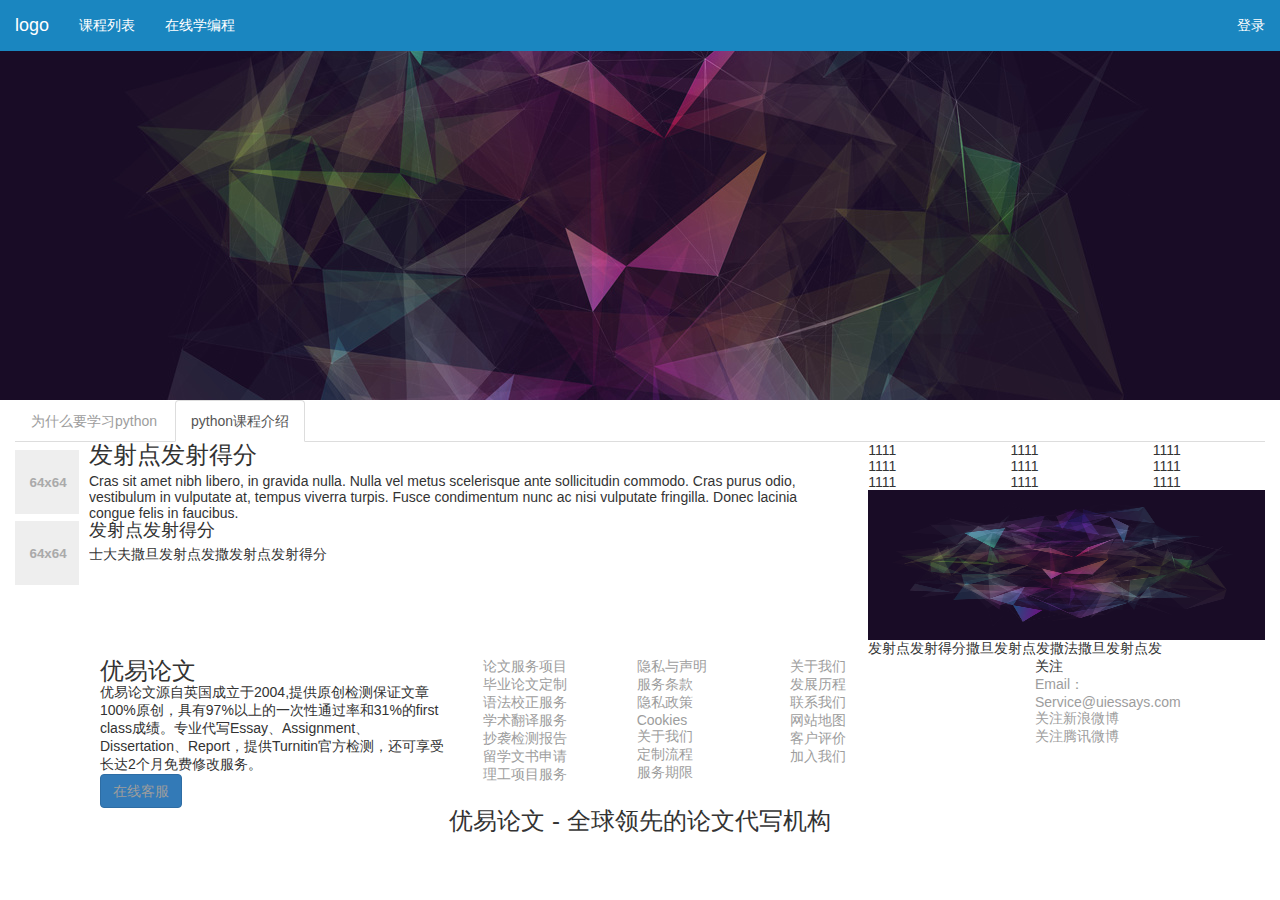
==== index.html @ b6faaed5 "jiaoyu" ====
<!DOCTYPE html>
<html>
	<head>
		<meta charset="UTF-8">
		<meta http-equiv="X-UA-Compatible" content="IE=edge">
   		<meta name="viewport" content="width=device-width, initial-scale=1">
		<title></title>
		<!--<link rel="icon" href="img/favicon.ico">-->
		<link rel="stylesheet" href="plugins/bootstrap/css/bootstrap.css"/>
	    <link rel="stylesheet" href="css/common.css"/>
	    <script type="text/javascript" src="plugins/jquery/jquery-1.10.2.js"></script>
	    <script type="text/javascript" src="plugins/bootstrap/js/bootstrap.js"></script>
	    <script type="text/javascript" src="js/common.js"></script>
	    <style>
	    	.top-picture {
	    		height: 400px;
	    		background: url("img/top-img1.jpg");
	    		background-position: 50%;
	    	}
	    </style>
	</head>
	<body>
		<!--头部菜单 start-->
		<nav class="navbar navbar-theme1 navbar-fixed-top" role="navigation">
		    <div class="container-fluid">
		        <div class="navbar-header">
		            <button type="button" class="navbar-toggle collapsed" data-toggle="collapse" data-target="#navbar" aria-expanded="false" aria-controls="navbar">
		                <span class="sr-only">BI统计分析</span>
		                <span class="icon-bar"></span>
		                <span class="icon-bar"></span>
		                <span class="icon-bar"></span>
		            </button>
		            <a class="navbar-brand" href="#">
		            	logo
		            </a>
		        </div>
		        <div id="navbar" class="navbar-collapse collapse">
		        	<ul class="nav navbar-nav">
		                <li><a href="#">课程列表</a></li>
		                <li><a href="#">在线学编程</a></li>
		            </ul>
		            <ul class="nav navbar-nav navbar-right">
		                <li class="dropdown">
		                    <a id="userBox" data-toggle="dropdown" href="#">
		                    	登录
		                    </a>
		                </li>
		            </ul>
		        </div>
		    </div>
		</nav>
		<!--头部菜单 end-->
		
		<div class="main-body">
			<div class="container-fluid top-picture">
				
			</div>
			
			<div class="container-fluid">
				<ul id="myTab" class="nav nav-tabs">
					<li>
						<a href="#whyPython" data-toggle="tab">
							为什么要学习python
						</a>
					</li>
					<li class="active">
						<a href="#introducePython" data-toggle="tab">python课程介绍</a>
					</li>
				</ul>
				
				<div id="myTabContent" class="tab-content">
					<div id="whyPython" class="tab-pane fade">
						<p>W3Cschoool菜鸟教程是一个提供最新的web技术站点，本站免费提供了建站相关的技术文档，帮助广大web技术爱好者快速入门并建立自己的网站。菜鸟先飞早入行——学的不仅是技术，更是梦想。</p>
					</div>
					<div id="introducePython" class="tab-pane fade row in active">
						<ul class="col-md-8 col-lg-8">
							<li>
								<div class="media">
								   	<a class="media-left media-middle" href="#">
								     	<img alt="64x64" style="width:64px;height:64px;" src="[data-uri]"/>
								   	</a>
								   	<div class="media-body">
								     	<h3 class="media-heading">发射点发射得分</h3>
								     	<p>Cras sit amet nibh libero, in gravida nulla. Nulla vel metus scelerisque ante sollicitudin commodo. Cras purus odio, vestibulum in vulputate at, tempus viverra turpis. Fusce condimentum nunc ac nisi vulputate fringilla. Donec lacinia congue felis in faucibus.</p>
								  	</div>
								</div>
							</li>
							<li>
								<div class="media">
								   	<a class="media-left media-middle" href="#">
								     	<img alt="64x64" style="width:64px;height:64px;" src="[data-uri]"/>
								   	</a>
								   	<div class="media-body">
								     	<h4 class="media-heading">发射点发射得分</h4>
								     	<p>士大夫撒旦发射点发撒发射点发射得分</p>
								  	</div>
								</div>
							</li>
						</ul>
						
						<div class="col-md-4 col-lg-4">
							<div class="row">
								<div class="col-md-4 col-lg-4">
									<p>1111</p>
									<p>1111</p>
									<p>1111</p>
								</div>
								<div class="col-md-4 col-lg-4">
									<p>1111</p>
									<p>1111</p>
									<p>1111</p>
								</div>
								<div class="col-md-4 col-lg-4">
									<p>1111</p>
									<p>1111</p>
									<p>1111</p>
								</div>
							</div>
							
							<img style="width:100%; height: 150px;" src="img/top-img1.jpg" alt="" />
						
							<p>发射点发射得分撒旦发射点发撒法撒旦发射点发</p>
						</div>
					</div>
				</div>
				
			</div>
		</div>
		
		<footer id="footer">
			<div class="container">
				<div class="footleft col-xs-12 col-md-10">
					<div class="col-xs-12 col-md-5 text-left">
						<h3 class="ui-logo-text hide-text">优易论文</h3>
						<p class="hidden-xs">
							优易论文源自英国成立于2004,提供原创检测保证文章100%原创，具有97%以上的一次性通过率和31%的first class成绩。专业代写Essay、Assignment、Dissertation、Report，提供Turnitin官方检测，还可享受长达2个月免费修改服务。
						</p>
						<div class="row-online">
							<a href="http://wpa.qq.com/msgrd?v=3&amp;uin=903898506&amp;site=qq&amp;menu=yes" class="btn btn-primary btn-online"><i class="uicon-qq"></i> 在线客服</a>
						</div>
					</div>
					<ul class="col-xs-4 col-md-2 service-items sec hidden-xs">
						<li class="title"><a href="http://www.uiessays.com/services">论文服务项目</a></li>
						<li><a href="http://www.uiessays.com/order-now" target="_blank">毕业论文定制</a></li>
						<li><a href="http://www.uiessays.com/grammar-order-now" target="_blank">语法校正服务</a></li>
						<li><a href="http://www.uiessays.com/translate-order-now" target="_blank">学术翻译服务</a></li>
						<li><a href="http://www.uiessays.com/turnitin-order-now" target="_blank">抄袭检测报告</a></li>
						<li><a href="http://www.uiessays.com/application-order-now" target="_blank">留学文书申请</a></li>
						<li><a href="http://www.uiessays.com/polytechnic-order-now" target="_blank">理工项目服务</a></li>
					</ul>
					<ul class="col-xs-4 col-md-2 privacy-items sec hidden-xs">
						<li class="title"><a href="http://www.uiessays.com/about#PrivacyPolicy" target="_blank" rel="nofollow">隐私与声明</a></li>
						<li><a href="http://www.uiessays.com/about/tos">服务条款</a></li>
						<li><a href="http://www.uiessays.com/about/privacy_policy">隐私政策</a></li>
						<li><a href="http://www.uiessays.com/about/cookies">Cookies</a></li>
						<li><a href="http://www.uiessays.com/about/us">关于我们</a></li>
						<li><a href="http://www.uiessays.com/process" target="_blank">定制流程</a></li>
						<li><a href="http://www.uiessays.com/process" target="_blank">服务期限</a></li>
					</ul>
					<ul class="col-xs-4 col-md-2 about-us sec hidden-xs">
						<li class="title"><a href="http://www.uiessays.com/about/us">关于我们</a></li>
						<li><a href="http://www.uiessays.com/timeline" target="_blank">发展历程</a></li>
						<li><a href="http://www.uiessays.com/about/contact_us">联系我们</a></li>
						<li><a href="http://www.uiessays.com/sitemap" target="_blank" rel="nofollow">网站地图</a></li>
						<li><a href="http://www.uiessays.com/topic/feedback" target="_blank" rel="nofollow">客户评价</a></li>
						<li><a href="http://www.uiessays.com/joinus" target="_blank" rel="nofollow" class="text-warning">加入我们</a></li>
					</ul>
				</div>
				<div class="col-xs-12 footright col-md-2 text-left">
					<ul class="sec">
						<li class="title">关注</li>
						<li>
							<a href="http://wpa.qq.com/msgrd?v=3&amp;uin=903898506&amp;site=qq&amp;menu=yes" target="_blank" rel="nofollow">
								Email：Service@uiessays.com
							</a>
						</li>
						<li class="social-icon">
							<ul>
								<li>
									<a class="social-sina" rel="external nofollow" target="_blank" href="http://weibo.com/writingservice">
										<i class="uicon-weibo"></i>
										<span class="hide-text">关注新浪微博</span>
									</a>
								</li>
								<li>
									<a class="social-t" rel="external nofollow" target="_blank" href="http://t.qq.com/assignment-YouYi">
										<i class=" uicon-tencent-weibo"></i>
										<span class="hide-text">关注腾讯微博</span>
									</a>
								</li>
							</ul>
						</li>
					</ul>
				</div>
			</div>
			<div class="col-xs-12 col-md-12 text-center ui-intro">
				<h3>优易论文 - 全球领先的论文代写机构</h3>
				<i class="uicon-logo"></i>
			</div>
		</footer>
	</body>
</html>
---- css/common.css ----
html {
  height: 100%; }

body {
  width: 100%;
  height: 100%;
  font: 14px "Lucida Grande", Helvetica, Arial, sans-serif;
  background: #fff; }

ul, ol, li,
h1, h2, h3, h4, h5, h6,
p,
label,
span,
dl, dt, dd {
  margin: 0;
  padding: 0;
  list-style: none; }

a {
  text-decoration: none; }

a:hover, a:focus, a:link, a:active {
  color: #9d9d9d; }


.navbar-theme1 {
	background: #1a86c0;
}
.navbar-theme1 a {
	color: #fff;
}
.navbar-theme1 .navbar-nav a:hover {
	background: transparent;
	color: #000;
}
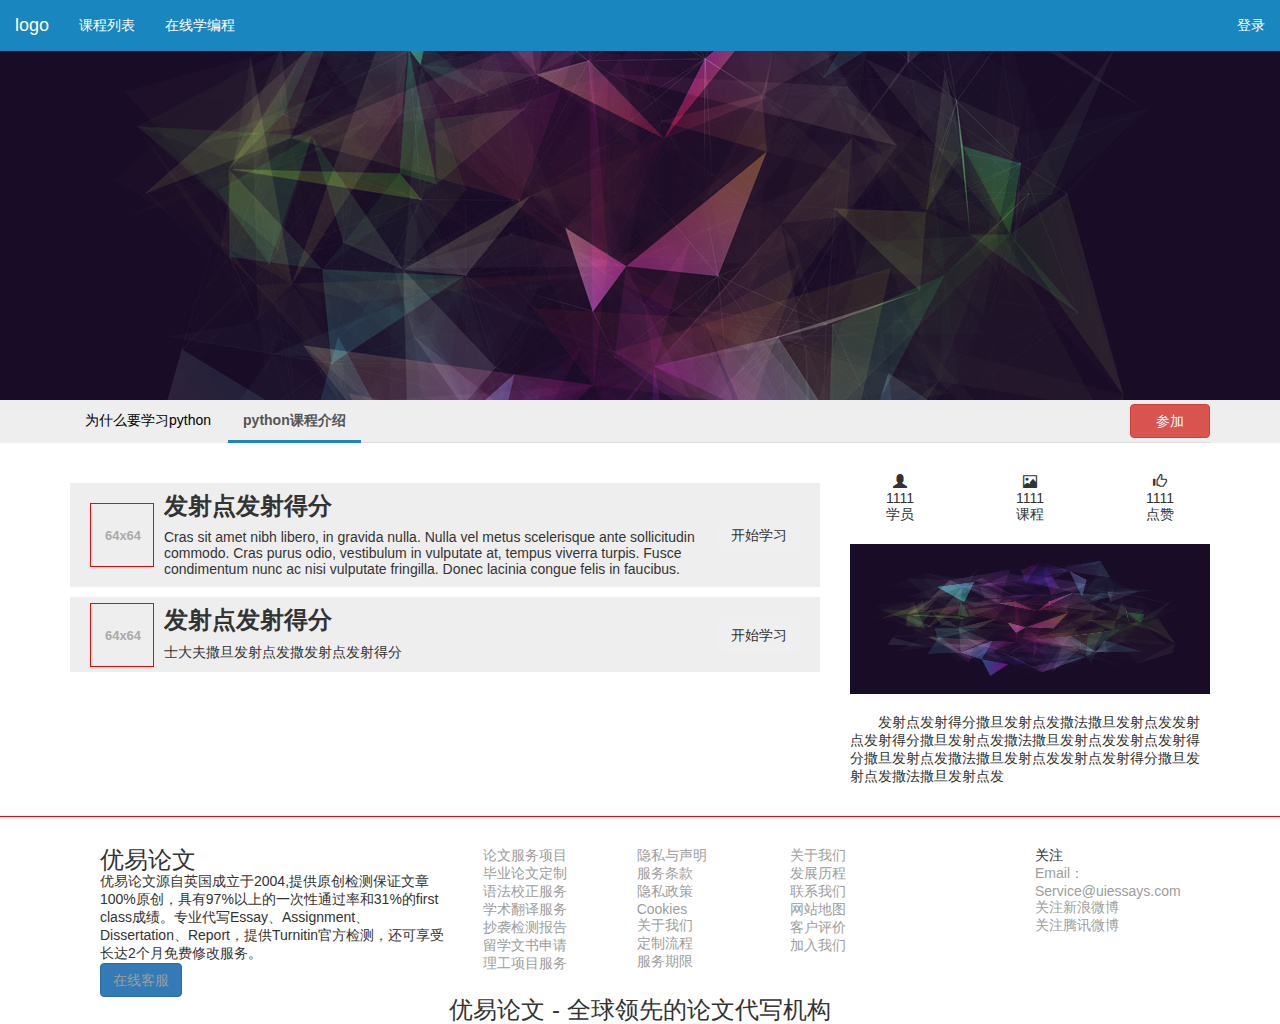
==== commit ccce0f4c: "1" ====
--- a/index.html
+++ b/index.html
@@ -16,6 +16,60 @@
 	    		height: 400px;
 	    		background: url("img/top-img1.jpg");
 	    		background-position: 50%;
+	    	}
+	    	/*tab切换*/
+	    	.tab-head {
+	    		background: #eee;
+	    	}
+	    	.tab-head a {
+	    		color: #000;
+	    	}
+	    	.nav-tabs > li > a {
+	    		background-color: transparent;
+	    		border: 0;
+	    		border-bottom: 3px solid #eee;
+	    	}
+	    	.nav-tabs > li.active a:link,
+	    	.nav-tabs > li.active a,
+	    	.nav-tabs > li.active:hover a,
+	    	.nav-tabs > li:hover a {
+	    		border: 0;
+	    		border-bottom: 3px solid #1a86c0;
+	    		background-color: transparent;
+	    	}
+	    	.nav-tabs > li.active a {
+	    		font-weight: bold;
+	    	}
+	    	.tab-btn {
+	    		line-height: 40px;
+	    	}
+	    	.tab-btn .btn {
+	    		width: 80px;
+	    	}
+	    	/*课程列表*/
+	    	.course-list {
+	    		
+	    	}
+	    	.course-list > li {
+	    		margin: 10px auto;
+	    		background: #eee;
+	    		padding: 5px 20px;
+	    	}
+	    	.course-list > li .media img{
+	    		width: 64px;
+	    		height: 64px;
+	    		border: 1px solid red;
+	    	}
+	    	.course-list > li .media-body .media-heading {
+	    		font-weight: bold;
+	    		padding-top: 5px;
+	    	}
+	    	.course-list > li .media-body p {
+	    		padding: 5px 0;
+	    	}
+	    	.course-list > li:hover .media button {
+	    		color: #fff;
+	    		background: #1a86c0;
 	    	}
 	    </style>
 	</head>
@@ -56,79 +110,94 @@
 				
 			</div>
 			
-			<div class="container-fluid">
-				<ul id="myTab" class="nav nav-tabs">
-					<li>
-						<a href="#whyPython" data-toggle="tab">
-							为什么要学习python
-						</a>
-					</li>
-					<li class="active">
-						<a href="#introducePython" data-toggle="tab">python课程介绍</a>
-					</li>
-				</ul>
-				
-				<div id="myTabContent" class="tab-content">
-					<div id="whyPython" class="tab-pane fade">
-						<p>W3Cschoool菜鸟教程是一个提供最新的web技术站点，本站免费提供了建站相关的技术文档，帮助广大web技术爱好者快速入门并建立自己的网站。菜鸟先飞早入行——学的不仅是技术，更是梦想。</p>
-					</div>
-					<div id="introducePython" class="tab-pane fade row in active">
-						<ul class="col-md-8 col-lg-8">
+			<div class="tab-body">
+				<div class="container-fluid tab-head">
+					<div class="container">
+						<ul class="nav nav-tabs">
 							<li>
-								<div class="media">
-								   	<a class="media-left media-middle" href="#">
-								     	<img alt="64x64" style="width:64px;height:64px;" src="[data-uri]"/>
-								   	</a>
-								   	<div class="media-body">
-								     	<h3 class="media-heading">发射点发射得分</h3>
-								     	<p>Cras sit amet nibh libero, in gravida nulla. Nulla vel metus scelerisque ante sollicitudin commodo. Cras purus odio, vestibulum in vulputate at, tempus viverra turpis. Fusce condimentum nunc ac nisi vulputate fringilla. Donec lacinia congue felis in faucibus.</p>
-								  	</div>
-								</div>
+								<a href="#whyPython" data-toggle="tab">
+									为什么要学习python
+								</a>
 							</li>
-							<li>
-								<div class="media">
-								   	<a class="media-left media-middle" href="#">
-								     	<img alt="64x64" style="width:64px;height:64px;" src="[data-uri]"/>
-								   	</a>
-								   	<div class="media-body">
-								     	<h4 class="media-heading">发射点发射得分</h4>
-								     	<p>士大夫撒旦发射点发撒发射点发射得分</p>
-								  	</div>
-								</div>
+							<li class="active">
+								<a href="#introducePython" data-toggle="tab">python课程介绍</a>
+							</li>
+							<li class="pull-right tab-btn">
+								<button class="btn btn-danger">参加</button>
 							</li>
 						</ul>
-						
-						<div class="col-md-4 col-lg-4">
-							<div class="row">
-								<div class="col-md-4 col-lg-4">
-									<p>1111</p>
-									<p>1111</p>
-									<p>1111</p>
+					</div>
+				</div>
+				<div class="container">
+					<div id="myTabContent" class="tab-content mt30">
+						<div id="whyPython" class="tab-pane fade">
+							<p>W3Cschoool菜鸟教程是一个提供最新的web技术站点，本站免费提供了建站相关的技术文档，帮助广大web技术爱好者快速入门并建立自己的网站。菜鸟先飞早入行——学的不仅是技术，更是梦想。</p>
+						</div>
+						<div id="introducePython" class="tab-pane fade row in active">
+							<ul class="col-md-8 col-lg-8 course-list">
+								<li>
+									<div class="media">
+									   	<a class="media-left media-middle" href="#">
+									     	<img alt="64x64" src="[data-uri]"/>
+									   	</a>
+									   	<div class="media-body">
+									     	<h3 class="media-heading">发射点发射得分</h3>
+									     	<p>Cras sit amet nibh libero, in gravida nulla. Nulla vel metus scelerisque ante sollicitudin commodo. Cras purus odio, vestibulum in vulputate at, tempus viverra turpis. Fusce condimentum nunc ac nisi vulputate fringilla. Donec lacinia congue felis in faucibus.</p>
+									  	</div>
+									  	<div class="media-right media-middle">
+									  		<button class="btn">开始学习</button>
+									  	</div>
+									</div>
+								</li>
+								<li>
+									<div class="media">
+									   	<a class="media-left media-middle" href="#">
+									     	<img alt="64x64" src="[data-uri]"/>
+									   	</a>
+									   	<div class="media-body">
+									     	<h3 class="media-heading">发射点发射得分</h3>
+									     	<p>士大夫撒旦发射点发撒发射点发射得分</p>
+									  	</div>
+									  	<div class="media-right media-middle">
+									  		<button class="btn">开始学习</button>
+									  	</div>
+									</div>
+								</li>
+							</ul>
+							
+							<div class="col-md-4 col-lg-4">
+								<div class="row tj-box">
+									<div class="col-md-4 col-lg-4 text-center">
+										<i class="glyphicon glyphicon-user"></i>
+										<p>1111</p>
+										<p>学员</p>
+									</div>
+									<div class="col-md-4 col-lg-4 text-center">
+										<i class="glyphicon glyphicon-picture"></i>
+										<p>1111</p>
+										<p>课程</p>
+									</div>
+									<div class="col-md-4 col-lg-4 text-center">
+										<i class="glyphicon glyphicon-thumbs-up"></i>
+										<p>1111</p>
+										<p>点赞</p>
+									</div>
 								</div>
-								<div class="col-md-4 col-lg-4">
-									<p>1111</p>
-									<p>1111</p>
-									<p>1111</p>
+								
+								<div class="mt20">
+									<img style="width:100%; height: 150px;" src="img/top-img1.jpg" alt="" />
 								</div>
-								<div class="col-md-4 col-lg-4">
-									<p>1111</p>
-									<p>1111</p>
-									<p>1111</p>
-								</div>
+										
+								<p class="mt20" style="text-indent: 2em;">发射点发射得分撒旦发射点发撒法撒旦发射点发发射点发射得分撒旦发射点发撒法撒旦发射点发发射点发射得分撒旦发射点发撒法撒旦发射点发发射点发射得分撒旦发射点发撒法撒旦发射点发</p>
 							</div>
-							
-							<img style="width:100%; height: 150px;" src="img/top-img1.jpg" alt="" />
-						
-							<p>发射点发射得分撒旦发射点发撒法撒旦发射点发</p>
 						</div>
 					</div>
 				</div>
-				
 			</div>
 		</div>
 		
-		<footer id="footer">
-			<div class="container">
+		<footer id="footer" class="footer mt30">
+			<div class="container mt30">
 				<div class="footleft col-xs-12 col-md-10">
 					<div class="col-xs-12 col-md-5 text-left">
 						<h3 class="ui-logo-text hide-text">优易论文</h3>
--- a/css/common.css
+++ b/css/common.css
@@ -17,12 +17,18 @@
   padding: 0;
   list-style: none; }
 
-a {
-  text-decoration: none; }
+a { text-decoration: none; }
+a:hover, a:focus, a:link, a:active {
+  color: #9d9d9d;
+}
 
-a:hover, a:focus, a:link, a:active {
-  color: #9d9d9d; }
+button,
+button.btn {
+	outline: none!important;
+}
 
+.mt20 { margin-top: 20px; }
+.mt30 { margin-top: 30px; }
 
 .navbar-theme1 {
 	background: #1a86c0;
@@ -34,3 +40,9 @@
 	background: transparent;
 	color: #000;
 }
+
+
+
+footer.footer {
+	border-top: 1px solid red;
+}
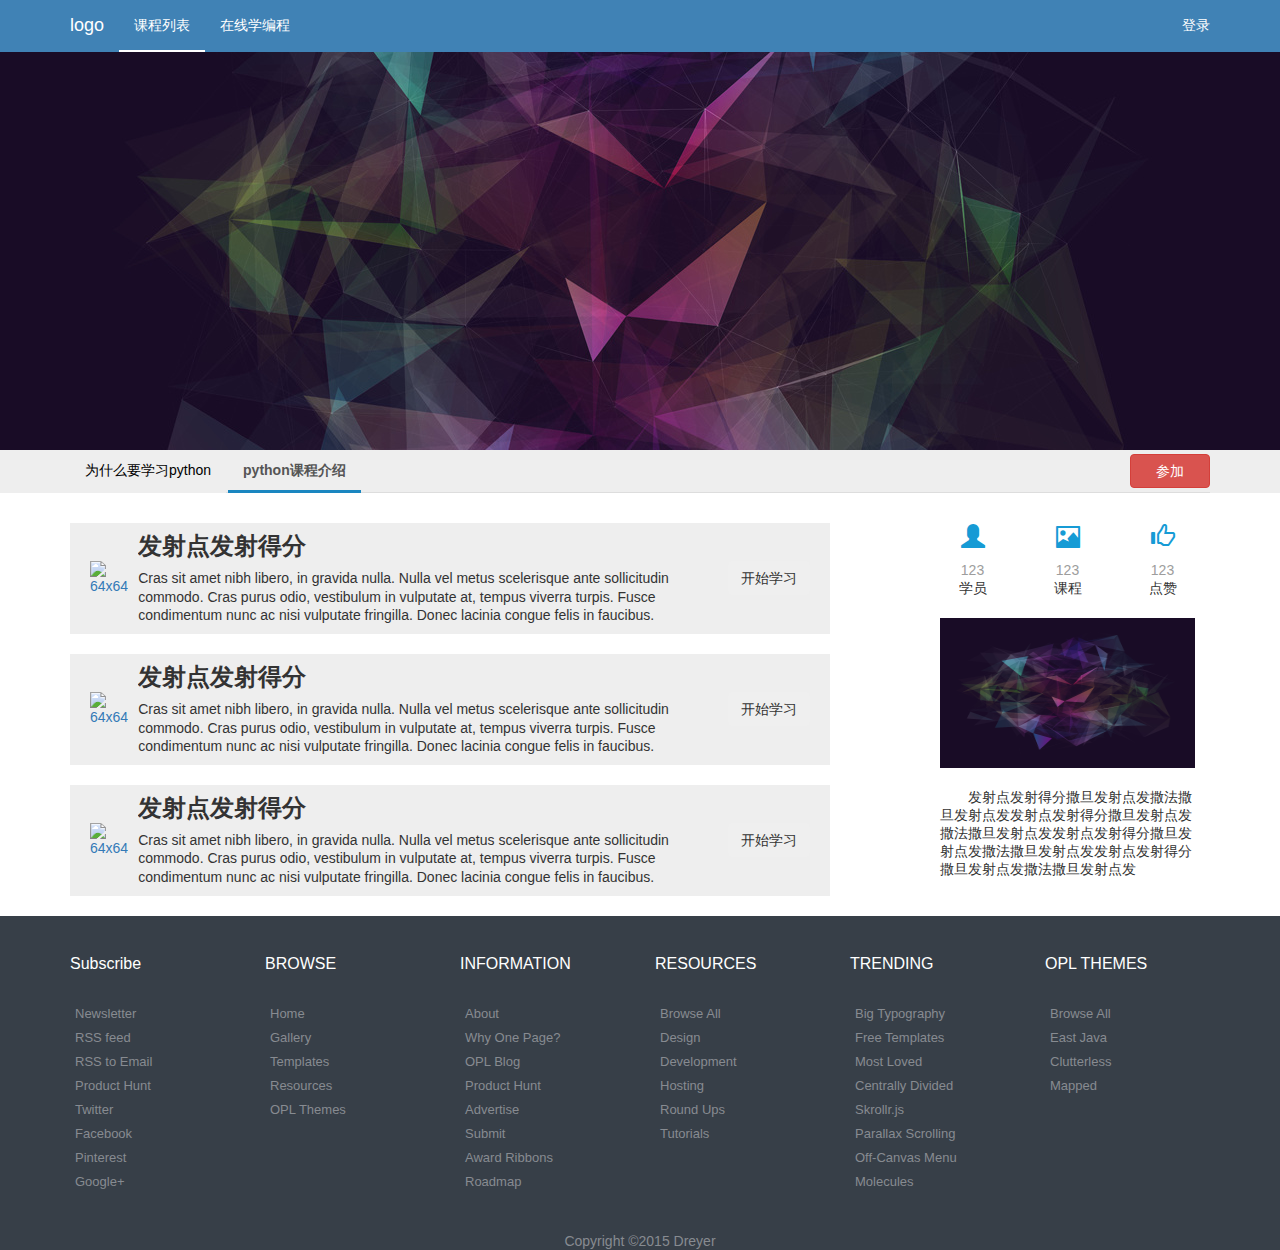
==== commit 19545866: "111" ====
--- a/index.html
+++ b/index.html
@@ -11,95 +11,38 @@
 	    <script type="text/javascript" src="plugins/jquery/jquery-1.10.2.js"></script>
 	    <script type="text/javascript" src="plugins/bootstrap/js/bootstrap.js"></script>
 	    <script type="text/javascript" src="js/common.js"></script>
-	    <style>
-	    	.top-picture {
-	    		height: 400px;
-	    		background: url("img/top-img1.jpg");
-	    		background-position: 50%;
-	    	}
-	    	/*tab切换*/
-	    	.tab-head {
-	    		background: #eee;
-	    	}
-	    	.tab-head a {
-	    		color: #000;
-	    	}
-	    	.nav-tabs > li > a {
-	    		background-color: transparent;
-	    		border: 0;
-	    		border-bottom: 3px solid #eee;
-	    	}
-	    	.nav-tabs > li.active a:link,
-	    	.nav-tabs > li.active a,
-	    	.nav-tabs > li.active:hover a,
-	    	.nav-tabs > li:hover a {
-	    		border: 0;
-	    		border-bottom: 3px solid #1a86c0;
-	    		background-color: transparent;
-	    	}
-	    	.nav-tabs > li.active a {
-	    		font-weight: bold;
-	    	}
-	    	.tab-btn {
-	    		line-height: 40px;
-	    	}
-	    	.tab-btn .btn {
-	    		width: 80px;
-	    	}
-	    	/*课程列表*/
-	    	.course-list {
-	    		
-	    	}
-	    	.course-list > li {
-	    		margin: 10px auto;
-	    		background: #eee;
-	    		padding: 5px 20px;
-	    	}
-	    	.course-list > li .media img{
-	    		width: 64px;
-	    		height: 64px;
-	    		border: 1px solid red;
-	    	}
-	    	.course-list > li .media-body .media-heading {
-	    		font-weight: bold;
-	    		padding-top: 5px;
-	    	}
-	    	.course-list > li .media-body p {
-	    		padding: 5px 0;
-	    	}
-	    	.course-list > li:hover .media button {
-	    		color: #fff;
-	    		background: #1a86c0;
-	    	}
-	    </style>
+	    
+	    <link rel="stylesheet" href="css/index.css" />
 	</head>
 	<body>
 		<!--头部菜单 start-->
-		<nav class="navbar navbar-theme1 navbar-fixed-top" role="navigation">
+		<nav class="navbar navbar-fixed-top" role="navigation">
 		    <div class="container-fluid">
-		        <div class="navbar-header">
-		            <button type="button" class="navbar-toggle collapsed" data-toggle="collapse" data-target="#navbar" aria-expanded="false" aria-controls="navbar">
-		                <span class="sr-only">BI统计分析</span>
-		                <span class="icon-bar"></span>
-		                <span class="icon-bar"></span>
-		                <span class="icon-bar"></span>
-		            </button>
-		            <a class="navbar-brand" href="#">
-		            	logo
-		            </a>
-		        </div>
-		        <div id="navbar" class="navbar-collapse collapse">
-		        	<ul class="nav navbar-nav">
-		                <li><a href="#">课程列表</a></li>
-		                <li><a href="#">在线学编程</a></li>
-		            </ul>
-		            <ul class="nav navbar-nav navbar-right">
-		                <li class="dropdown">
-		                    <a id="userBox" data-toggle="dropdown" href="#">
-		                    	登录
-		                    </a>
-		                </li>
-		            </ul>
+		        <div class="container">
+		        	<div class="navbar-header">
+			            <button type="button" class="navbar-toggle collapsed" data-toggle="collapse" data-target="#navbar" aria-expanded="false" aria-controls="navbar">
+			                <span class="sr-only">BI统计分析</span>
+			                <span class="icon-bar"></span>
+			                <span class="icon-bar"></span>
+			                <span class="icon-bar"></span>
+			            </button>
+			            <a class="navbar-brand" href="#">
+			            	logo
+			            </a>
+			        </div>
+			        <div id="navbar" class="navbar-collapse collapse">
+			        	<ul class="nav navbar-nav left-menu">
+			                <li class="active"><a href="#">课程列表</a></li>
+			                <li><a href="#">在线学编程</a></li>
+			            </ul>
+			            <ul class="nav navbar-nav navbar-right">
+			                <li>
+			                    <a href="#">
+			                    	登录
+			                    </a>
+			                </li>
+			            </ul>
+			        </div>
 		        </div>
 		    </div>
 		</nav>
@@ -128,17 +71,24 @@
 						</ul>
 					</div>
 				</div>
-				<div class="container">
-					<div id="myTabContent" class="tab-content mt30">
+				
+				<div class="container mt30">
+					<div id="myTabContent" class="col-md-8 col-lg-8 tab-content">
 						<div id="whyPython" class="tab-pane fade">
-							<p>W3Cschoool菜鸟教程是一个提供最新的web技术站点，本站免费提供了建站相关的技术文档，帮助广大web技术爱好者快速入门并建立自己的网站。菜鸟先飞早入行——学的不仅是技术，更是梦想。</p>
+							<p>
+								W3Cschoool菜鸟教程是一个提供最新的web技术站点，本站免费提供了建站相关的技术文档，帮助广大web技术爱好者快速入门并建立自己的网站。菜鸟先飞早入行——学的不仅是技术，更是梦想。
+								W3Cschoool菜鸟教程是一个提供最新的web技术站点，本站免费提供了建站相关的技术文档，帮助广大web技术爱好者快速入门并建立自己的网站。菜鸟先飞早入行——学的不仅是技术，更是梦想。
+								W3Cschoool菜鸟教程是一个提供最新的web技术站点，本站免费提供了建站相关的技术文档，帮助广大web技术爱好者快速入门并建立自己的网站。菜鸟先飞早入行——学的不仅是技术，更是梦想。
+								W3Cschoool菜鸟教程是一个提供最新的web技术站点，本站免费提供了建站相关的技术文档，帮助广大web技术爱好者快速入门并建立自己的网站。菜鸟先飞早入行——学的不仅是技术，更是梦想。
+							</p>
+							<img class="mt30" style="width:100%; height: 150px;" src="img/top-img1.jpg" alt="" />
 						</div>
 						<div id="introducePython" class="tab-pane fade row in active">
-							<ul class="col-md-8 col-lg-8 course-list">
+							<ul class="course-list">
 								<li>
 									<div class="media">
 									   	<a class="media-left media-middle" href="#">
-									     	<img alt="64x64" src="[data-uri]"/>
+									     	<img alt="64x64" src="img/top-img2.jpg"/>
 									   	</a>
 									   	<div class="media-body">
 									     	<h3 class="media-heading">发射点发射得分</h3>
@@ -152,11 +102,25 @@
 								<li>
 									<div class="media">
 									   	<a class="media-left media-middle" href="#">
-									     	<img alt="64x64" src="[data-uri]"/>
+									     	<img alt="64x64" src="img/top-img2.jpg"/>
 									   	</a>
 									   	<div class="media-body">
 									     	<h3 class="media-heading">发射点发射得分</h3>
-									     	<p>士大夫撒旦发射点发撒发射点发射得分</p>
+									     	<p>Cras sit amet nibh libero, in gravida nulla. Nulla vel metus scelerisque ante sollicitudin commodo. Cras purus odio, vestibulum in vulputate at, tempus viverra turpis. Fusce condimentum nunc ac nisi vulputate fringilla. Donec lacinia congue felis in faucibus.</p>
+									  	</div>
+									  	<div class="media-right media-middle">
+									  		<button class="btn">开始学习</button>
+									  	</div>
+									</div>
+								</li>
+								<li>
+									<div class="media">
+									   	<a class="media-left media-middle" href="#">
+									   		<img alt="64x64" src="img/top-img2.jpg"/>
+									   	</a>
+									   	<div class="media-body">
+									     	<h3 class="media-heading">发射点发射得分</h3>
+									     	<p>Cras sit amet nibh libero, in gravida nulla. Nulla vel metus scelerisque ante sollicitudin commodo. Cras purus odio, vestibulum in vulputate at, tempus viverra turpis. Fusce condimentum nunc ac nisi vulputate fringilla. Donec lacinia congue felis in faucibus.</p>
 									  	</div>
 									  	<div class="media-right media-middle">
 									  		<button class="btn">开始学习</button>
@@ -164,108 +128,162 @@
 									</div>
 								</li>
 							</ul>
-							
-							<div class="col-md-4 col-lg-4">
-								<div class="row tj-box">
-									<div class="col-md-4 col-lg-4 text-center">
-										<i class="glyphicon glyphicon-user"></i>
-										<p>1111</p>
-										<p>学员</p>
-									</div>
-									<div class="col-md-4 col-lg-4 text-center">
-										<i class="glyphicon glyphicon-picture"></i>
-										<p>1111</p>
-										<p>课程</p>
-									</div>
-									<div class="col-md-4 col-lg-4 text-center">
-										<i class="glyphicon glyphicon-thumbs-up"></i>
-										<p>1111</p>
-										<p>点赞</p>
-									</div>
-								</div>
+						</div>
+					</div>
+					
+					<div class="col-md-3 col-lg-3 col-md-offset-1 col-lg-offset-1">
+						<div class="row tj-box">
+							<div class="col-md-4 col-lg-4 text-center">
+								<i class="glyphicon glyphicon-user"></i>
+								<p class="number mt10">123</p>
+								<p class="title">学员</p>
+							</div>
+							<div class="col-md-4 col-lg-4 text-center">
+								<i class="glyphicon glyphicon-picture"></i>
+								<p class="number mt10">123</p>
+								<p class="title">课程</p>
+							</div>
+							<div class="col-md-4 col-lg-4 text-center">
+								<i class="glyphicon glyphicon-thumbs-up"></i>
+								<p class="number mt10">123</p>
+								<p class="title">点赞</p>
+							</div>
+						</div>
+						
+						<div class="mt20">
+							<img style="width:100%; height: 150px;" src="img/top-img1.jpg" alt="" />
+						</div>
 								
-								<div class="mt20">
-									<img style="width:100%; height: 150px;" src="img/top-img1.jpg" alt="" />
-								</div>
-										
-								<p class="mt20" style="text-indent: 2em;">发射点发射得分撒旦发射点发撒法撒旦发射点发发射点发射得分撒旦发射点发撒法撒旦发射点发发射点发射得分撒旦发射点发撒法撒旦发射点发发射点发射得分撒旦发射点发撒法撒旦发射点发</p>
-							</div>
-						</div>
+						<p class="mt20" style="text-indent: 2em;">发射点发射得分撒旦发射点发撒法撒旦发射点发发射点发射得分撒旦发射点发撒法撒旦发射点发发射点发射得分撒旦发射点发撒法撒旦发射点发发射点发射得分撒旦发射点发撒法撒旦发射点发</p>
 					</div>
 				</div>
 			</div>
 		</div>
 		
-		<footer id="footer" class="footer mt30">
-			<div class="container mt30">
-				<div class="footleft col-xs-12 col-md-10">
-					<div class="col-xs-12 col-md-5 text-left">
-						<h3 class="ui-logo-text hide-text">优易论文</h3>
-						<p class="hidden-xs">
-							优易论文源自英国成立于2004,提供原创检测保证文章100%原创，具有97%以上的一次性通过率和31%的first class成绩。专业代写Essay、Assignment、Dissertation、Report，提供Turnitin官方检测，还可享受长达2个月免费修改服务。
-						</p>
-						<div class="row-online">
-							<a href="http://wpa.qq.com/msgrd?v=3&amp;uin=903898506&amp;site=qq&amp;menu=yes" class="btn btn-primary btn-online"><i class="uicon-qq"></i> 在线客服</a>
-						</div>
-					</div>
-					<ul class="col-xs-4 col-md-2 service-items sec hidden-xs">
-						<li class="title"><a href="http://www.uiessays.com/services">论文服务项目</a></li>
-						<li><a href="http://www.uiessays.com/order-now" target="_blank">毕业论文定制</a></li>
-						<li><a href="http://www.uiessays.com/grammar-order-now" target="_blank">语法校正服务</a></li>
-						<li><a href="http://www.uiessays.com/translate-order-now" target="_blank">学术翻译服务</a></li>
-						<li><a href="http://www.uiessays.com/turnitin-order-now" target="_blank">抄袭检测报告</a></li>
-						<li><a href="http://www.uiessays.com/application-order-now" target="_blank">留学文书申请</a></li>
-						<li><a href="http://www.uiessays.com/polytechnic-order-now" target="_blank">理工项目服务</a></li>
-					</ul>
-					<ul class="col-xs-4 col-md-2 privacy-items sec hidden-xs">
-						<li class="title"><a href="http://www.uiessays.com/about#PrivacyPolicy" target="_blank" rel="nofollow">隐私与声明</a></li>
-						<li><a href="http://www.uiessays.com/about/tos">服务条款</a></li>
-						<li><a href="http://www.uiessays.com/about/privacy_policy">隐私政策</a></li>
-						<li><a href="http://www.uiessays.com/about/cookies">Cookies</a></li>
-						<li><a href="http://www.uiessays.com/about/us">关于我们</a></li>
-						<li><a href="http://www.uiessays.com/process" target="_blank">定制流程</a></li>
-						<li><a href="http://www.uiessays.com/process" target="_blank">服务期限</a></li>
-					</ul>
-					<ul class="col-xs-4 col-md-2 about-us sec hidden-xs">
-						<li class="title"><a href="http://www.uiessays.com/about/us">关于我们</a></li>
-						<li><a href="http://www.uiessays.com/timeline" target="_blank">发展历程</a></li>
-						<li><a href="http://www.uiessays.com/about/contact_us">联系我们</a></li>
-						<li><a href="http://www.uiessays.com/sitemap" target="_blank" rel="nofollow">网站地图</a></li>
-						<li><a href="http://www.uiessays.com/topic/feedback" target="_blank" rel="nofollow">客户评价</a></li>
-						<li><a href="http://www.uiessays.com/joinus" target="_blank" rel="nofollow" class="text-warning">加入我们</a></li>
-					</ul>
-				</div>
-				<div class="col-xs-12 footright col-md-2 text-left">
-					<ul class="sec">
-						<li class="title">关注</li>
-						<li>
-							<a href="http://wpa.qq.com/msgrd?v=3&amp;uin=903898506&amp;site=qq&amp;menu=yes" target="_blank" rel="nofollow">
-								Email：Service@uiessays.com
-							</a>
-						</li>
-						<li class="social-icon">
-							<ul>
-								<li>
-									<a class="social-sina" rel="external nofollow" target="_blank" href="http://weibo.com/writingservice">
-										<i class="uicon-weibo"></i>
-										<span class="hide-text">关注新浪微博</span>
-									</a>
-								</li>
-								<li>
-									<a class="social-t" rel="external nofollow" target="_blank" href="http://t.qq.com/assignment-YouYi">
-										<i class=" uicon-tencent-weibo"></i>
-										<span class="hide-text">关注腾讯微博</span>
-									</a>
-								</li>
-							</ul>
-						</li>
-					</ul>
-				</div>
-			</div>
-			<div class="col-xs-12 col-md-12 text-center ui-intro">
-				<h3>优易论文 - 全球领先的论文代写机构</h3>
-				<i class="uicon-logo"></i>
-			</div>
+		<!--<div class="modal fade modal-login">
+		  	<div class="modal-dialog">
+		    	<div class="modal-content">
+		      		<div class="modal-header">
+		        		<button type="button" class="close" data-dismiss="modal"><span aria-hidden="true">&times;</span><span class="sr-only">Close</span></button>
+		      		</div>
+		      		<div class="modal-body">
+		        		
+		      		</div>
+		    	</div>
+		  	</div>
+		</div>-->
+		
+		<!--采用container-fluid，使得整个页尾的宽度为100%，并设置它的背景色-->
+		<footer class="container-fluid foot-wrap">
+		    <!--采用container，使得页尾内容居中 -->
+	        <div class="container">
+	            <div class="row">
+	                <div class="row-content col-lg-2 col-sm-4 col-xs-6">
+	                    <h3>Subscribe</h3>
+	                    <ul>
+	                        <li><a href="#">Newsletter</a></li>
+	                        <li><a href="#">RSS feed</a></li>
+	                        <li><a href="#">RSS to Email</a></li>
+	                        <li><a href="#">Product Hunt</a></li>
+	                        <li><a href="#">Twitter</a></li>
+	                        <li><a href="#">Facebook</a></li>
+	                        <li><a href="#">Pinterest</a></li>
+	                        <li><a href="#">Google+</a></li>
+	                    </ul>
+	                </div>
+	                <div class="row-content col-lg-2 col-sm-4 col-xs-6">
+	                    <h3>BROWSE</h3>
+	                    <ul>
+	                        <li><a href="#">Home</a></li>
+	                        <li><a href="#">Gallery</a></li>
+	                        <li><a href="#">Templates</a></li>
+	                        <li><a href="#">Resources</a></li>
+	                        <li><a href="#">OPL Themes</a></li>
+	                    </ul>
+	                </div>
+	                <div class="row-content col-lg-2 col-sm-4 col-xs-6">
+	                    <h3>INFORMATION</h3>
+	                    <ul>
+	                        <li><a href="#">About</a></li>
+	                        <li><a href="#">Why One Page?</a></li>
+	                        <li><a href="#">OPL Blog</a></li>
+	                        <li><a href="#">Product Hunt</a></li>
+	                        <li><a href="#">Advertise</a></li>
+	                        <li><a href="#">Submit</a></li>
+	                        <li><a href="#">Award Ribbons</a></li>
+	                        <li><a href="#">Roadmap</a></li>
+	                    </ul>
+	                </div>
+	
+	                <div class="row-content col-lg-2 col-sm-4 col-xs-6">
+	                    <h3>RESOURCES</h3>
+	                    <ul>
+	                        <li><a href="#">Browse All</a></li>
+	                        <li><a href="#">Design</a></li>
+	                        <li><a href="#">Development</a></li>
+	                        <li><a href="#">Hosting</a></li>
+	                        <li><a href="#">Round Ups</a></li>
+	                        <li><a href="#">Tutorials</a></li>
+	                    </ul>
+	
+	                </div>
+	                <div class="row-content col-lg-2 col-sm-4 col-xs-6">
+	                    <h3>TRENDING</h3>
+	                    <ul>
+	                        <li><a href="#">Big Typography</a></li>
+	                        <li><a href="#">Free Templates</a></li>
+	                        <li><a href="#">Most Loved</a></li>
+	                        <li><a href="#">Centrally Divided</a></li>
+	                        <li><a href="#">Skrollr.js</a></li>
+	                        <li><a href="#">Parallax Scrolling</a></li>
+	                        <li><a href="#">Off-Canvas Menu</a></li>
+	                        <li><a href="#">Molecules</a></li>
+	                    </ul>
+	                </div>
+	                <div class="row-content col-lg-2 col-sm-4 col-xs-6">
+	                    <h3>OPL THEMES</h3>
+	                    <ul>
+	                        <li><a href="#">Browse All</a></li>
+	                        <li><a href="#">East Java</a></li>
+	                        <li><a href="#">Clutterless</a></li>
+	                        <li><a href="#">Mapped</a></li>
+	                    </ul>
+	                </div>
+	
+	            </div><!--/.row -->
+	        </div><!--/.container-->
+	
+	        <!-- 社交图标列表，其中图标采用的是Font Awesome图标字体库-->
+	        <ul class="social">
+	            <li>
+	                <a href="#" title="Twitter Profile">
+	                    <span class="icon fa fa-twitter"></span>
+	                </a>
+	            </li>
+	            <li>
+	                <a href="#" title="Facebook Page">
+	                    <span class="icon fa fa-facebook"></span>
+	                </a>
+	            </li>
+	            <li>
+	                <a href="#" title="LinkedIn Profile">
+	                    <span class="icon fa fa-linkedin"></span>
+	                </a>
+	            </li>
+	            <li>
+	                <a href="#" title="Goole+ Profile">
+	                    <span class="icon fa fa-google"></span>
+	                </a>
+	            </li>
+	            <li>
+	                <a href="#" title="Github Profile">
+	                    <span class="icon fa fa-github"></span>
+	                </a>
+	            </li>
+	        </ul>
+	        <p align="center" style="margin-top: 20px;color:#878B91;">
+	            Copyright &copy;2015 Dreyer
+	        </p>
 		</footer>
 	</body>
 </html>
--- a/css/common.css
+++ b/css/common.css
@@ -1,48 +1,238 @@
-html {
-  height: 100%; }
-
+/*
+ * Base structure
+ */
+
+/* Move down content because we have a fixed navbar that is 50px tall */
 body {
-  width: 100%;
+    font: 14px/1.3 'Arial','Microsoft YaHei';
+    padding-top: 50px;
+}
+ul,ol,li,p{
+    list-style: none;
+    padding: 0;
+    margin: 0;
+}
+
+a,a:hover,a:link,a:active,a:visited {
+	text-decoration: none;
+}
+
+.mt10 { margin-top: 10px; }
+.mt20 { margin-top: 20px; }
+.mt30 { margin-top: 30px; }
+.mt40 { margin-top: 40px; }
+.line1 { border-right: 1px dashed #dedede; }
+
+.table-thead-theme1 thead {
+/* 	background: #428BCA; */
+	background: #337ab7;
+	color: #fff;
+}
+
+/*
+ * Global add-ons
+ */
+.sub-header {
+    padding-bottom: 10px;
+    border-bottom: 1px solid #eee;
+}
+
+/*
+ * Top navigation
+ * Hide default border to remove 1px line.
+ */
+.navbar-fixed-top {
+    border: 0;
+    background: #4082B5;
+}
+.navbar-fixed-top .navbar-brand {
+    color: #fff;
+}
+.navbar-fixed-top .navbar-nav > li > a {
+    color: #fff;
+    border-bottom: 2px solid transparent;
+    background: transparent;
+}
+.navbar-fixed-top .left-menu > li.active > a,
+.navbar-fixed-top .left-menu > li:hover > a {
+	border-bottom: 2px solid #fff;
+}
+.navbar-fixed-top .navbar-nav > li:hover > a {
+    background: #2EA5E1;
+}
+
+.sub-menu {
+	background: #fcfcfc;
+	border-top: 1px solid #ebebeb;
+}
+.sub-menu.in {}
+.sub-menu li {
+	border-bottom: 1px solid #ebebeb;
+}
+.sub-menu li a {
+	width: 100%;
+	height: 100%;
+	display: block;
+	padding: 10px 0 10px 30px;
+	cursor: pointer;
+	color: #669999;
+}
+.sub-menu li a:hover {
+	background: #99CCCC;
+	color: #fff;
+}
+.sub-menu li.current a {
+	background: #99CCCC;
+	color: #fff;
+	cursor: text;
+}
+.sub-menu li a i {
+	margin-right: 5px;
+}
+
+
+/*
+ * Placeholder dashboard ideas
+ */
+.placeholders {
+    margin-bottom: 30px;
+    margin-right: 0;
+    margin-left: 0;
+    text-align: center;
+}
+.placeholder {
+    margin-bottom: 20px;
+    /*border: 1px solid #dedede;*/
+    /*border-radius: 3px;*/
+    /*-webkit-border-radius: 3px;*/
+    /*-moz-border-radius: 3px;*/
+    /*-ms-border-radius: 3px;*/
+    /*-o-border-radius: 3px;*/
+}
+
+/**
+ * loading 效果弹窗
+ */
+.spinner-loading {
+  margin: 0 auto;
+  width: 100px;
+  height: 60px;
+  text-align: center;
+  font-size: 10px;
+}
+.spinner-loading > div {
+  background-color: #67CF22;
   height: 100%;
-  font: 14px "Lucida Grande", Helvetica, Arial, sans-serif;
-  background: #fff; }
-
-ul, ol, li,
-h1, h2, h3, h4, h5, h6,
-p,
-label,
-span,
-dl, dt, dd {
+  width: 6px;
+  display: inline-block;
+   
+  -webkit-animation: stretchdelay 1.2s infinite ease-in-out;
+  animation: stretchdelay 1.2s infinite ease-in-out;
+}
+.spinner-loading .rect2 {
+  -webkit-animation-delay: -1.1s;
+  animation-delay: -1.1s;
+}
+.spinner-loading .rect3 {
+  -webkit-animation-delay: -1.0s;
+  animation-delay: -1.0s;
+}
+.spinner-loading .rect4 {
+  -webkit-animation-delay: -0.9s;
+  animation-delay: -0.9s;
+}
+.spinner-loading .rect5 {
+  -webkit-animation-delay: -0.8s;
+  animation-delay: -0.8s;
+}
+.spinner-loading .rect6 {
+  -webkit-animation-delay: -0.7s;
+  animation-delay: -0.7s;
+}
+.spinner-loading .rect7 {
+  -webkit-animation-delay: -0.6s;
+  animation-delay: -0.6s;
+}
+.spinner-loading .rect8 {
+  -webkit-animation-delay: -0.5s;
+  animation-delay: -0.5s;
+}
+@-webkit-keyframes stretchdelay {
+  0%, 40%, 100% { -webkit-transform: scaleY(0.4) } 
+  20% { -webkit-transform: scaleY(1.0) }
+}
+@keyframes stretchdelay {
+  0%, 40%, 100% {
+    transform: scaleY(0.4);
+    -webkit-transform: scaleY(0.4);
+  }  20% {
+    transform: scaleY(1.0);
+    -webkit-transform: scaleY(1.0);
+  }
+}
+.ajax-loading-box .modal {
+	overflow-y: auto;
+}
+.ajax-loading-box .modal-dialog {
+	width: 160px;
+	padding-top: 200px;
+}
+.ajax-loading-box .modal-body .title {
+	text-align: center;
+	font-size: 16px;
+	font-weight: bold;
+}
+
+
+.bl1 { border: 1px solid red; }
+.bl2 { border: 1px solid white; }
+.bl3 { border: 1px solid green; }
+.bl4 { border: 1px solid yellow; }
+.bl5 { border: 1px solid #000; }
+
+/*footer*/
+.foot-wrap {
+  background-color: #373f48;
+}
+.row-content > h3 {
+  color: #fff;
+  font-size: 16px;
+  font-weight: 300;
+  line-height: 16px;
+  margin: 40px 0 30px;
+}
+.row-content > ul {
+  font-size: 13px;
+  line-height: 24px;
+}
+.row-content > ul > li {
+  list-style: none;
+  padding-left: 5px;
+}
+.row-content > ul > li > a {
+  color: #878B91;
+}
+.row-content > ul > li > a:hover {
+  text-decoration: none;
+  color: #c1ba62;
+}
+ul.social {
   margin: 0;
   padding: 0;
-  list-style: none; }
-
-a { text-decoration: none; }
-a:hover, a:focus, a:link, a:active {
-  color: #9d9d9d;
-}
-
-button,
-button.btn {
-	outline: none!important;
-}
-
-.mt20 { margin-top: 20px; }
-.mt30 { margin-top: 30px; }
-
-.navbar-theme1 {
-	background: #1a86c0;
-}
-.navbar-theme1 a {
-	color: #fff;
-}
-.navbar-theme1 .navbar-nav a:hover {
-	background: transparent;
-	color: #000;
-}
-
-
-
-footer.footer {
-	border-top: 1px solid red;
-}
+  width: 100%;
+  text-align: center;
+}
+ul.social > li {
+  display: inline-block;
+}
+ul.social > li > a {
+  display: inline-block;
+  font-size: 18px;
+  line-height: 30px;
+  border-radius: 36px;
+  color: #fff;
+  margin: 0 3px 3px 0;
+}
+ul.social > li > a:hover {
+  text-decoration: none;
+}
--- a/css/index.css
+++ b/css/index.css
@@ -0,0 +1,68 @@
+.top-picture {
+	height: 400px;
+	background: url("../img/top-img1.jpg");
+	background-position: 50%;
+}
+/*tab切换*/
+.tab-head {
+	background: #eee;
+}
+.tab-head a {
+	color: #000;
+}
+.nav-tabs > li > a {
+	background-color: transparent;
+	border: 0;
+	border-bottom: 3px solid #eee;
+}
+.nav-tabs > li.active a:link,
+.nav-tabs > li.active a,
+.nav-tabs > li.active:hover a,
+.nav-tabs > li:hover a {
+	border: 0;
+	border-bottom: 3px solid #1a86c0;
+	background-color: transparent;
+}
+.nav-tabs > li.active a {
+	font-weight: bold;
+}
+.tab-btn {
+	line-height: 40px;
+}
+.tab-btn .btn {
+	width: 80px;
+}
+/*课程列表*/
+.course-list {
+	
+}
+.course-list > li {
+	margin-bottom: 20px;
+	background: #eee;
+	padding: 5px 20px;
+}
+.course-list > li:hover {
+	background: #ddd;
+}
+.course-list > li .media img{
+	width: 80px;
+	height: 80px;
+}
+.course-list > li .media-body .media-heading {
+	font-weight: bold;
+	padding-top: 5px;
+}
+.course-list > li .media-body p {
+	padding: 5px 0;
+}
+.course-list > li:hover .media button {
+	color: #fff;
+	background: #1a86c0;
+}
+.tj-box i {
+	color: #169BD5;
+	font-size: 24px;
+}
+.tj-box .number {
+	color: #9d9d9d;
+}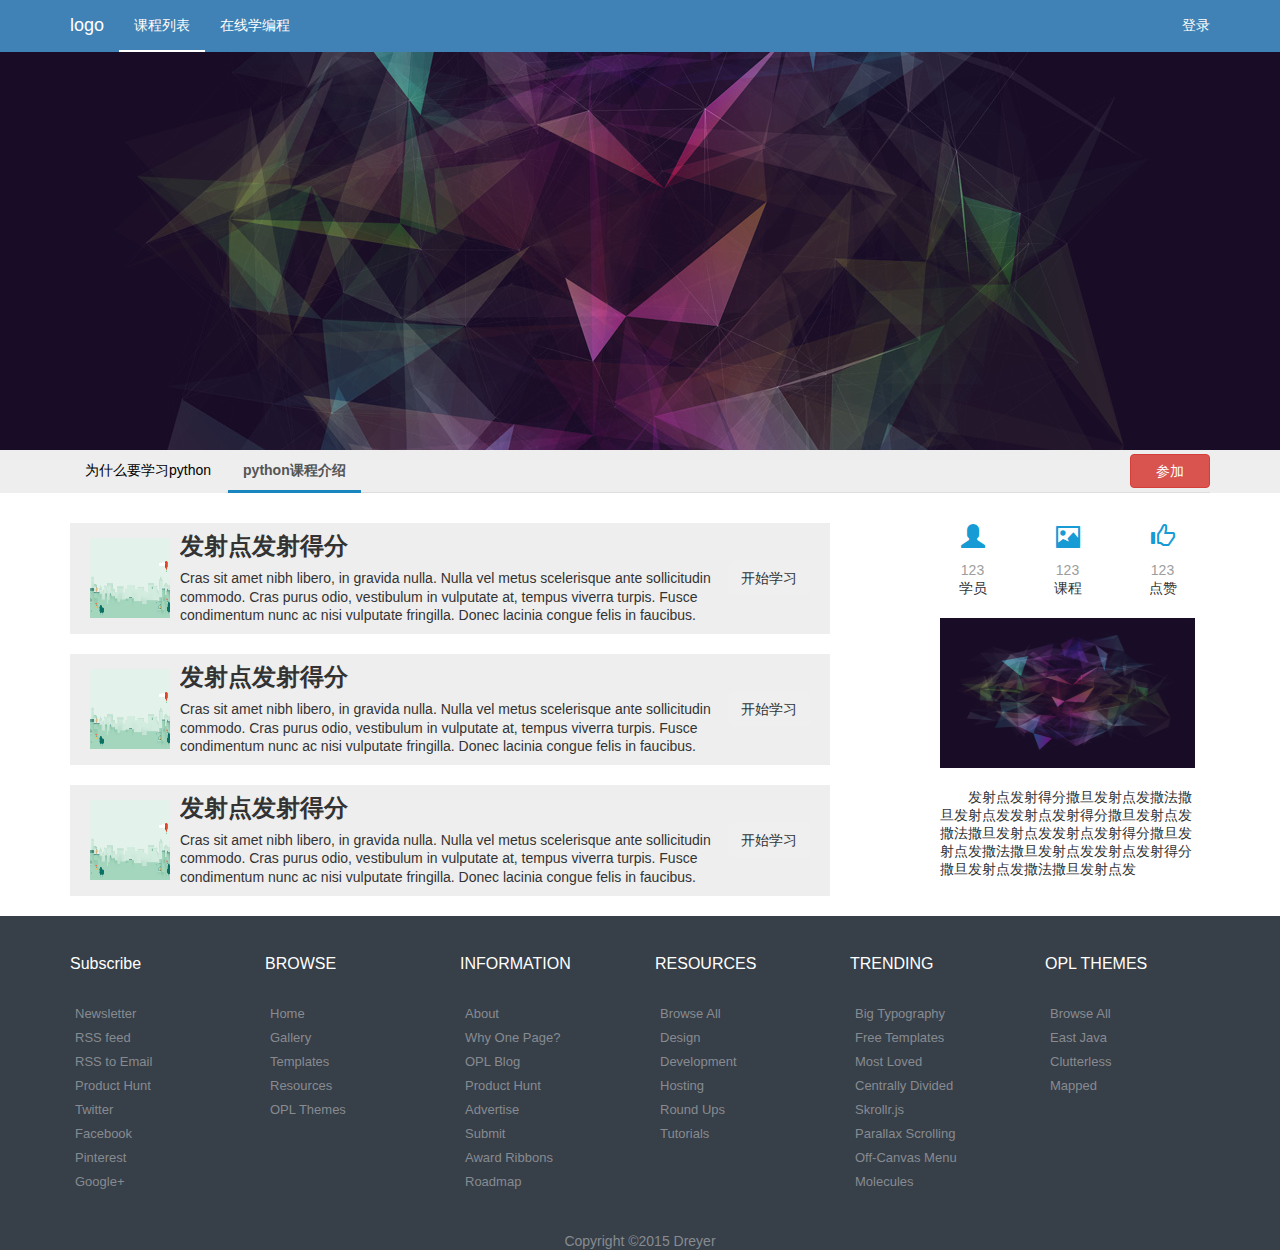
==== commit 7b86e009: "1" ====
--- a/index.html
+++ b/index.html
@@ -37,7 +37,7 @@
 			            </ul>
 			            <ul class="nav navbar-nav navbar-right">
 			                <li>
-			                    <a href="#">
+			                    <a href="#" data-toggle="modal" data-target="#loginDialog">
 			                    	登录
 			                    </a>
 			                </li>
@@ -160,18 +160,117 @@
 			</div>
 		</div>
 		
-		<!--<div class="modal fade modal-login">
-		  	<div class="modal-dialog">
-		    	<div class="modal-content">
-		      		<div class="modal-header">
-		        		<button type="button" class="close" data-dismiss="modal"><span aria-hidden="true">&times;</span><span class="sr-only">Close</span></button>
-		      		</div>
-		      		<div class="modal-body">
-		        		
-		      		</div>
-		    	</div>
-		  	</div>
-		</div>-->
+		<div class="login-dialog">
+			<div class="modal fade" id="loginDialog" tabindex="-1" role="dialog" aria-hidden="true">
+			  	<div class="modal-dialog">
+			    	<!--<div class="modal-content">-->
+			      		<!--<div class="modal-header">
+			        		<button type="button" class="close" data-dismiss="modal"><span aria-hidden="true">&times;</span><span class="sr-only">Close</span></button>
+			      		</div>
+			      		<div class="modal-body"></div>-->
+			    	<!--</div>-->
+			    	<button type="button" class="close" data-dismiss="modal"><span aria-hidden="true">&times;</span><span class="sr-only">Close</span></button>
+			    	
+	      			<div class="login-box">
+						<ul id="myTab" class="nav nav-tabs">
+						    <li class="active">
+						        <a href="#loginTab" data-toggle="tab">登&nbsp; &nbsp; &nbsp;录</a>
+						    </li>
+						    <li>
+						    	<a href="#registeredTab" data-toggle="tab">注&nbsp; &nbsp; &nbsp;册</a>
+						    </li>
+						</ul>
+						<div class="tab-content">
+						    <div class="tab-pane fade in active" id="loginTab">
+						    	<ul class="form-box">
+						    		<li>
+						    			<div class="control-box login-name">
+						    				<input type="text" name="loginName" placeholder="登录帐号" />
+						    			</div>
+						    		</li>
+						    		<li>
+						    			<div class="control-box login-pass">
+						    				<input type="password" name="loginPass" placeholder="登录密码" />
+						    			</div>
+						    		</li>
+						    		<li class="row row-grid">
+					    				<div class="col-md-9">
+					    					<div class="control-box">
+					    						<input type="text" name="loginAuthCode" placeholder="验证码" />
+				    						</div>
+						    			</div>
+						    			<div class="col-md-3 text-right">
+						    				<img src="./img/authCode.png" class="auth-code" />
+						    			</div>
+						    		</li>
+						    		<li>
+						    			<button class="btn btn-primary form-control">登&nbsp; &nbsp; &nbsp;录</button>
+						    		</li>
+						    		<li class="row row-grid">
+					    				<div class="col-md-6 text-left">
+					    					<input type="checkbox" />记住我
+						    			</div>
+						    			<div class="col-md-6 text-right">
+						    				<a href="#">忘记密码？</a>
+						    			</div>
+						    		</li>
+						    		<li class="other-login">
+						    			三方登陆：
+						    			<a href="#"><i class="iconfont">&#xe603;</i></a>
+										<a href="#"><i class="iconfont">&#xe601;</i></a>
+						    		</li>
+						    		<li class="row"></li>
+						    	</ul>
+						    </div>
+						    <div class="tab-pane fade" id="registeredTab">
+						    	<ul class="form-box">
+						    		<li>
+						    			<div class="control-box">
+						    				<input type="text" name="loginName" placeholder="登录帐号" />
+						    			</div>
+						    		</li>
+						    		<li>
+						    			<div class="control-box">
+						    				<input type="password" name="loginPass" placeholder="登录密码" />
+						    			</div>
+						    		</li>
+						    		<li>
+						    			<div class="control-box">
+						    				<input type="password" name="loginConfirmPass" placeholder="确认密码" />
+						    			</div>
+						    		</li>
+						    		<li>
+						    			<div class="control-box">
+						    				<input type="text" name="loginConfirmPass" placeholder="姓名" />
+						    			</div>
+						    		</li>
+						    		<li>
+						    			<div class="control-box">
+						    				<input type="text" name="loginConfirmPass" placeholder="年龄" />
+						    			</div>
+						    		</li>
+						    		<li class="row row-grid">
+					    				<div class="col-md-9">
+					    					<div class="control-box">
+					    						<input type="text" name="loginAuthCode" placeholder="验证码" />
+				    						</div>
+						    			</div>
+						    			<div class="col-md-3 text-right">
+						    				<img src="./img/authCode.png" class="auth-code" />
+						    			</div>
+						    		</li>
+						    		<li>
+						    			<button class="btn btn-primary form-control">注&nbsp; &nbsp; &nbsp;册</button>
+						    		</li>
+						    		<li class="row"></li>
+						    	</ul>
+						    </div>
+						</div>
+					</div>
+		      		
+			  	</div>
+			</div>
+		</div>
 		
 		<!--采用container-fluid，使得整个页尾的宽度为100%，并设置它的背景色-->
 		<footer class="container-fluid foot-wrap">
--- a/css/common.css
+++ b/css/common.css
@@ -1,6 +1,22 @@
 /*
  * Base structure
  */
+
+@font-face {font-family: 'iconfont';
+    src: url('../font/iconfont.eot'); /* IE9*/
+    src: url('../font/iconfont.eot?#iefix') format('embedded-opentype'), /* IE6-IE8 */
+    url('../font/iconfont.woff') format('woff'), /* chrome、firefox */
+    url('../font/iconfont.ttf') format('truetype'), /* chrome、firefox、opera、Safari, Android, iOS 4.2+*/
+    url('../font/iconfont.svg#iconfont') format('svg'); /* iOS 4.1- */
+}
+.iconfont{
+    font-family: "iconfont" !important;
+    font-size: 16px;
+    font-style: normal;
+    -webkit-font-smoothing: antialiased;
+    -webkit-text-stroke-width: 0.2px;
+    -moz-osx-font-smoothing: grayscale;
+}
 
 /* Move down content because we have a fixed navbar that is 50px tall */
 body {
@@ -112,6 +128,7 @@
 
 /**
  * loading 效果弹窗
+ * start
  */
 .spinner-loading {
   margin: 0 auto;
@@ -182,7 +199,7 @@
 	font-size: 16px;
 	font-weight: bold;
 }
-
+/* loading 效果弹窗  end*/
 
 .bl1 { border: 1px solid red; }
 .bl2 { border: 1px solid white; }
@@ -236,3 +253,136 @@
 ul.social > li > a:hover {
   text-decoration: none;
 }
+
+
+/* 登录dialog start*/
+.login-dialog .modal-dialog {
+	width: 440px;
+	position: relative;
+	padding: 20px;
+	top: 50px;
+}
+.login-dialog .modal-dialog > button {
+	position: absolute;
+	top: 5px;
+	right: 7px;
+	outline: none;
+}
+.login-dialog .modal-dialog > button * {
+	color: #000;
+	opacity: 1;
+	z-index: 99;
+}
+/* 登录dialog end*/
+
+
+/* 登录通用布局  start*/
+.login-box {
+	width: 100%;
+	/*background: #eee;*/
+	background: url("../img/bg.gif");
+	box-shadow: 0 0 1px 15px rgba(255,255,255,0.5);
+}
+
+.login-box .nav-tabs {
+	background: transparent;
+}
+.login-box .nav-tabs > li {
+	/*border: 0;*/
+	width: 50%;
+	text-align: center;
+}
+.login-box .nav-tabs > li:first-child {
+	border-right: 1px solid rgba(0,0,0,0.2);
+}
+.login-box .nav-tabs > li a {
+	border: 0;
+	background: transparent;
+}
+.login-box .nav-tabs > li:hover a,
+.login-box .nav-tabs > li.active a:link,
+.login-box .nav-tabs > li.active a {
+	width: 100%;
+	border: 0;
+	background: #4082B5;
+	border-radius: 0;
+	color: #fff;
+}
+.login-box .nav-tabs > li:hover a {}
+.login-box .nav-tabs > li.active a {}
+
+.login-box .form-box {
+	margin: 10px 20px;
+}
+.form-box > li {
+	margin: 15px 0;
+}
+.form-box .control-box {
+	height: 32px;
+	line-height: 32px;
+	background: #fff;
+	position: relative;
+	overflow: hidden;
+	border-radius: 4px;
+	-webkit-border-radius: 4px;
+	-moz-border-radius: 4px;
+	-o-border-radius: 4px;
+	-ms-border-radius: 4px;
+}
+.form-box .login-name,
+.form-box .login-pass {
+	padding-left: 15px;
+}
+.form-box .login-name::before,
+.form-box .login-pass::before {
+	width: 32px;
+	height: 100%;
+    font-family: 'Glyphicons Halflings';
+    text-align: center;
+	position: absolute;
+	top: 0;
+	left: 0;
+}
+.form-box .login-name::before {
+	content: "\e008";
+}
+.form-box .login-pass::before {
+	content: "\e033";
+}
+.form-box .control-box input {
+	outline: none;
+	width: 100%;
+	height: 100%;
+	border: 0;
+	padding: 0 15px;
+}
+.row-grid {
+	margin-left: 0;
+	margin-right: 0;
+}
+.row-grid > div[class^='col']{
+	padding: 0;
+}
+
+.other-login i {
+	margin: 0;
+	padding: 0;
+	width: 32px;
+	height: 32px;
+	line-height: 32px;
+	font-size: 18px;
+	display: inline-block;
+	border-radius: 50%;
+	background: #9d9d9d;
+	text-align: center;
+	color: #fff;
+}
+.other-login i:hover {
+	background: #4082B5;
+}
+
+.auth-code {
+	width: 80px;
+	height: 32px;
+}
+/* 登录通用布局  end*/
